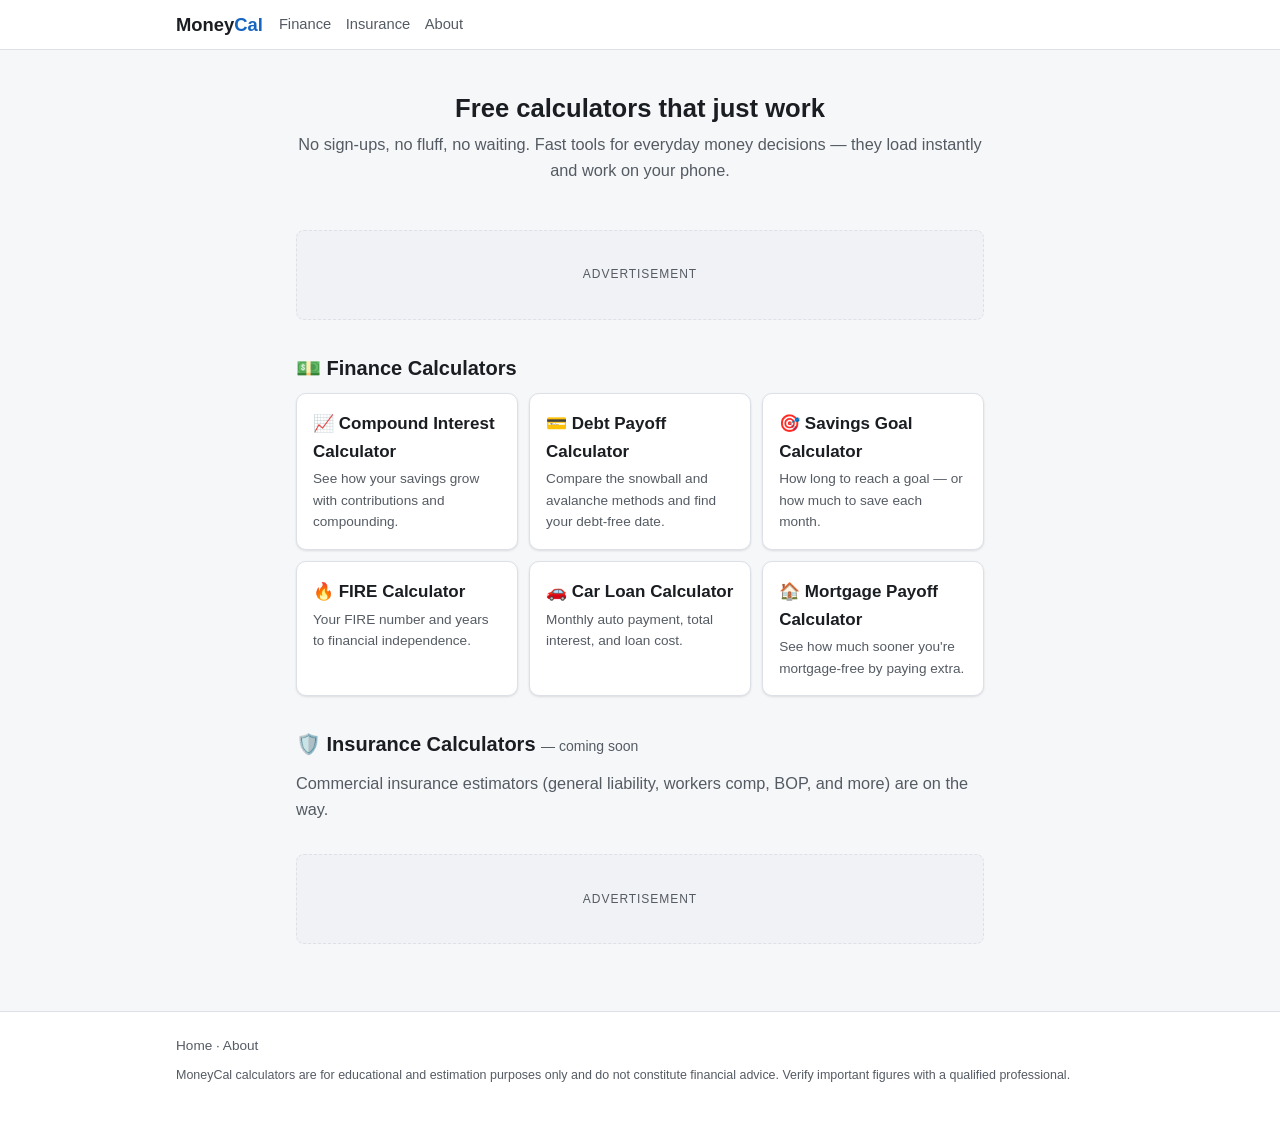
==== index.html @ 88fd8b5d "Initial commit: MoneyCal finance calculators" ====
<!DOCTYPE html>
<html lang="en">
<head>
<meta charset="utf-8">
<meta name="viewport" content="width=device-width, initial-scale=1">
<link rel="icon" href="/favicon.svg" type="image/svg+xml">
<link rel="icon" href="/favicon-32.png" sizes="32x32" type="image/png">
<link rel="apple-touch-icon" href="/apple-touch-icon.png">
<link rel="manifest" href="/manifest.json">
<meta name="theme-color" content="#1565c0">
<title>MoneyCal — Free Finance & Insurance Calculators</title>
<meta name="description" content="Free, fast, no-signup calculators for everyday money decisions: compound interest, debt payoff, savings goals, FIRE, car loans, and more.">
<link rel="canonical" href="https://moneycal.co/">
<link rel="stylesheet" href="css/main.css">
<script type="application/ld+json">
{
  "@context": "https://schema.org",
  "@type": "WebSite",
  "name": "MoneyCal",
  "url": "https://moneycal.co/",
  "description": "Free finance and insurance calculators."
}
</script>
</head>
<body>
<header class="site-header">
  <div class="wrap">
    <a class="logo" href="index.html">Money<span>Cal</span></a>
    <nav class="nav">
      <a href="#finance">Finance</a>
      <a href="#insurance">Insurance</a>
      <a href="about.html">About</a>
    </nav>
  </div>
</header>

<main>
  <div class="hero">
    <h1>Free calculators that just work</h1>
    <p class="lede">No sign-ups, no fluff, no waiting. Fast tools for everyday money decisions — they load instantly and work on your phone.</p>
  </div>

  <div class="ad-slot">Advertisement</div>

  <section class="cat" id="finance">
    <h2>💵 Finance Calculators</h2>
    <div class="tool-grid">
      <a href="finance/compound-interest-calculator.html">
        <div class="t">📈 Compound Interest Calculator</div>
        <div class="d">See how your savings grow with contributions and compounding.</div>
      </a>
      <a href="finance/debt-payoff-calculator.html">
        <div class="t">💳 Debt Payoff Calculator</div>
        <div class="d">Compare the snowball and avalanche methods and find your debt-free date.</div>
      </a>
      <a href="finance/savings-goal-calculator.html">
        <div class="t">🎯 Savings Goal Calculator</div>
        <div class="d">How long to reach a goal — or how much to save each month.</div>
      </a>
      <a href="finance/fire-calculator.html">
        <div class="t">🔥 FIRE Calculator</div>
        <div class="d">Your FIRE number and years to financial independence.</div>
      </a>
      <a href="finance/car-loan-calculator.html">
        <div class="t">🚗 Car Loan Calculator</div>
        <div class="d">Monthly auto payment, total interest, and loan cost.</div>
      </a>
      <a href="finance/mortgage-payoff-calculator.html">
        <div class="t">🏠 Mortgage Payoff Calculator</div>
        <div class="d">See how much sooner you're mortgage-free by paying extra.</div>
      </a>
    </div>
  </section>

  <section class="cat" id="insurance">
    <h2>🛡️ Insurance Calculators <span style="font-size:.7em;color:var(--text-soft);font-weight:400">— coming soon</span></h2>
    <p class="lede" style="margin-bottom:0">Commercial insurance estimators (general liability, workers comp, BOP, and more) are on the way.</p>
  </section>

  <div class="ad-slot">Advertisement</div>
</main>

<footer class="site-footer">
  <div class="wrap">
    <a href="index.html">Home</a> · <a href="about.html">About</a>
    <p class="disclaimer">MoneyCal calculators are for educational and estimation purposes only and do not constitute financial advice. Verify important figures with a qualified professional.</p>
  </div>
</footer>
</body>
</html>
---- css/main.css ----
/* ==========================================================================
   Boring Tool Site — shared stylesheet
   Mobile-first. Automatic dark mode via prefers-color-scheme. No external deps.
   ========================================================================== */

:root {
  --bg:        #f6f7f9;
  --surface:   #ffffff;
  --surface-2: #f0f2f5;
  --border:    #dde1e7;
  --text:      #1a1d21;
  --text-soft: #555b63;
  --brand:     #1565c0;
  --brand-dk:  #0d47a1;
  --accent:    #00897b;
  --good:      #2e7d32;
  --warn:      #c62828;
  --radius:    10px;
  --shadow:    0 1px 3px rgba(0,0,0,.08), 0 1px 2px rgba(0,0,0,.04);
  --maxw:      720px;
}

@media (prefers-color-scheme: dark) {
  :root {
    --bg:        #15171a;
    --surface:   #1e2125;
    --surface-2: #262a2f;
    --border:    #353a40;
    --text:      #e6e8eb;
    --text-soft: #a3a9b2;
    --brand:     #5a9fed;
    --brand-dk:  #3d7fc9;
    --accent:    #4db6ac;
    --good:      #66bb6a;
    --warn:      #ef5350;
    --shadow:    0 1px 3px rgba(0,0,0,.4);
  }
}

* { box-sizing: border-box; }

html { -webkit-text-size-adjust: 100%; }

body {
  margin: 0;
  font-family: -apple-system, BlinkMacSystemFont, "Segoe UI", Roboto, Helvetica, Arial, sans-serif;
  font-size: 17px;
  line-height: 1.6;
  color: var(--text);
  background: var(--bg);
}

a { color: var(--brand); text-decoration: none; }
a:hover { text-decoration: underline; }

/* ---- Header / nav ---- */
.site-header {
  background: var(--surface);
  border-bottom: 1px solid var(--border);
  position: sticky; top: 0; z-index: 10;
}
.site-header .wrap {
  display: flex; align-items: center; gap: 1rem; flex-wrap: wrap;
  max-width: 960px; margin: 0 auto; padding: .6rem 1rem;
}
.logo { font-weight: 700; font-size: 1.15rem; color: var(--text); white-space: nowrap; }
.logo span { color: var(--brand); }
.nav { display: flex; gap: .9rem; flex-wrap: wrap; font-size: .92rem; }
.nav a { color: var(--text-soft); }

/* ---- Layout ---- */
main { max-width: var(--maxw); margin: 0 auto; padding: 1rem 1rem 3rem; }

.breadcrumb { font-size: .82rem; color: var(--text-soft); margin: .4rem 0 1rem; }
.breadcrumb a { color: var(--text-soft); }
.breadcrumb span { margin: 0 .35rem; }

h1 { font-size: 1.6rem; line-height: 1.25; margin: .2rem 0 .4rem; }
.lede { color: var(--text-soft); margin: 0 0 1.2rem; font-size: 1.02rem; }

h2 { font-size: 1.25rem; margin: 1.8rem 0 .6rem; }
h3 { font-size: 1.05rem; margin: 1.2rem 0 .4rem; }

/* ---- Tool card (above the fold) ---- */
.tool {
  background: var(--surface);
  border: 1px solid var(--border);
  border-radius: var(--radius);
  box-shadow: var(--shadow);
  padding: 1.5rem;
  margin-bottom: 1rem;
}
.field { margin-bottom: 1.25rem; }
.field label { display: block; font-size: 1.05rem; font-weight: 700; margin-bottom: .45rem; }
.field .hint { font-weight: 400; color: var(--text-soft); font-size: .88rem; }

.input-wrap { position: relative; display: flex; align-items: stretch; }
.input-wrap .affix {
  display: flex; align-items: center; padding: 0 .95rem;
  background: var(--surface-2); border: 1px solid var(--border);
  color: var(--text-soft); font-size: 1.2rem; font-weight: 600;
}
.input-wrap .affix.pre  { border-right: 0; border-radius: 8px 0 0 8px; }
.input-wrap .affix.post { border-left: 0;  border-radius: 0 8px 8px 0; }

input[type="number"], input[type="text"], select {
  width: 100%; padding: .85rem .9rem; font-size: 1.3rem; font-weight: 500;
  color: var(--text); background: var(--surface);
  border: 1px solid var(--border); border-radius: 8px;
  -moz-appearance: textfield;
}
.input-wrap .affix.pre + input  { border-radius: 0 8px 8px 0; }
.input-wrap input:has(+ .affix.post) { border-radius: 8px 0 0 8px; }
input:focus, select:focus { outline: 2px solid var(--brand); outline-offset: -1px; }

.row2 { display: grid; grid-template-columns: 1fr 1fr; gap: .7rem; }
@media (max-width: 460px) { .row2 { grid-template-columns: 1fr; } }

.btn {
  display: inline-block; width: 100%; cursor: pointer;
  background: var(--brand); color: #fff; font-size: 1.2rem; font-weight: 700;
  border: 0; border-radius: 8px; padding: 1rem; margin-top: .3rem;
}
.btn:hover { background: var(--brand-dk); }
.btn.secondary {
  background: transparent; color: var(--brand);
  border: 1px solid var(--border); font-size: .9rem; padding: .55rem;
  width: auto; margin: 0;
}

/* segmented toggle */
.seg { display: flex; border: 1px solid var(--border); border-radius: 8px; overflow: hidden; margin-bottom: .85rem; }
.seg button {
  flex: 1; padding: .55rem; border: 0; cursor: pointer;
  background: var(--surface); color: var(--text-soft); font-size: .9rem; font-weight: 600;
}
.seg button.active { background: var(--brand); color: #fff; }

/* ---- Results ---- */
.result { margin-top: 1rem; padding-top: 1rem; border-top: 1px solid var(--border); }
.result.hidden { display: none; }
.headline {
  font-size: 1.9rem; font-weight: 700; color: var(--brand); line-height: 1.1;
}
.headline-label { font-size: .85rem; color: var(--text-soft); margin-bottom: .15rem; }
.stats { display: grid; grid-template-columns: 1fr 1fr; gap: .6rem; margin-top: 1rem; }
.stat {
  background: var(--surface-2); border-radius: 8px; padding: .65rem .75rem;
}
.stat .k { font-size: .78rem; color: var(--text-soft); }
.stat .v { font-size: 1.15rem; font-weight: 600; }
.v.good { color: var(--good); }
.v.warn { color: var(--warn); }

table.schedule { width: 100%; border-collapse: collapse; margin-top: 1rem; font-size: .88rem; }
table.schedule th, table.schedule td { padding: .45rem .5rem; text-align: right; border-bottom: 1px solid var(--border); }
table.schedule th:first-child, table.schedule td:first-child { text-align: left; }
table.schedule th { color: var(--text-soft); font-weight: 600; }

/* ---- Ad slots ---- */
.ad-slot {
  margin: 1.2rem 0; min-height: 90px;
  display: flex; align-items: center; justify-content: center;
  background: var(--surface-2); border: 1px dashed var(--border); border-radius: 8px;
  color: var(--text-soft); font-size: .75rem; letter-spacing: .08em; text-transform: uppercase;
}
/* Slim leaderboard placed at the top of a tool page (above-the-fold ad). */
.ad-slot.lead { min-height: 60px; margin: .5rem 0 1rem; }

/* ---- Strategy comparison cards (debt payoff result) ---- */
.strategy-grid { display: grid; grid-template-columns: 1fr 1fr; gap: .8rem; margin-top: 1rem; }
@media (max-width: 480px) { .strategy-grid { grid-template-columns: 1fr; } }
.strategy-card {
  background: var(--surface-2); border: 1px solid var(--border);
  border-radius: 10px; padding: 1.1rem;
}
.strategy-card.win { border-color: var(--good); box-shadow: 0 0 0 1px var(--good); }
.strategy-name { font-size: 1.5rem; font-weight: 800; line-height: 1.1; }
.strategy-sub { font-size: .9rem; color: var(--text-soft); margin: .15rem 0 .7rem; }
.strategy-time { font-size: 2rem; font-weight: 800; color: var(--brand); line-height: 1.05; }
.strategy-int {
  margin-top: .7rem; padding-top: .6rem; border-top: 1px solid var(--border);
  display: flex; justify-content: space-between; align-items: baseline;
  font-size: .92rem; color: var(--text-soft);
}
.strategy-int strong { font-size: 1.3rem; font-weight: 700; color: var(--text); }
#verdict { font-size: 1.15rem; }

/* ---- Supporting content ---- */
.content p { margin: .5rem 0; }
.content ol, .content ul { padding-left: 1.3rem; }
.content li { margin: .3rem 0; }

.faq details {
  border: 1px solid var(--border); border-radius: 8px;
  padding: .2rem .9rem; margin-bottom: .5rem; background: var(--surface);
}
.faq summary { cursor: pointer; font-weight: 600; padding: .6rem 0; }
.faq details[open] summary { border-bottom: 1px solid var(--border); margin-bottom: .5rem; }

.related { list-style: none; padding: 0; display: grid; gap: .5rem; }
.related li a {
  display: block; padding: .7rem .9rem; background: var(--surface);
  border: 1px solid var(--border); border-radius: 8px; font-weight: 600;
}
.related li a:hover { border-color: var(--brand); text-decoration: none; }

.note {
  background: var(--surface-2); border-left: 3px solid var(--accent);
  padding: .7rem .9rem; border-radius: 0 8px 8px 0; font-size: .92rem;
  color: var(--text-soft); margin: 1rem 0;
}

/* ---- Homepage grid ---- */
.hero { text-align: center; padding: 1.5rem 0 .5rem; }
.cat { margin: 2rem 0; }
.tool-grid { display: grid; grid-template-columns: repeat(auto-fill, minmax(220px, 1fr)); gap: .7rem; }
.tool-grid a {
  display: block; padding: 1rem; background: var(--surface);
  border: 1px solid var(--border); border-radius: var(--radius); box-shadow: var(--shadow);
}
.tool-grid a:hover { border-color: var(--brand); text-decoration: none; }
.tool-grid .t { font-weight: 700; color: var(--text); }
.tool-grid .d { font-size: .85rem; color: var(--text-soft); margin-top: .2rem; }

/* ---- Footer ---- */
.site-footer {
  border-top: 1px solid var(--border); background: var(--surface);
  color: var(--text-soft); font-size: .85rem;
}
.site-footer .wrap { max-width: 960px; margin: 0 auto; padding: 1.4rem 1rem; }
.site-footer a { color: var(--text-soft); }
.disclaimer { font-size: .78rem; margin-top: .6rem; }
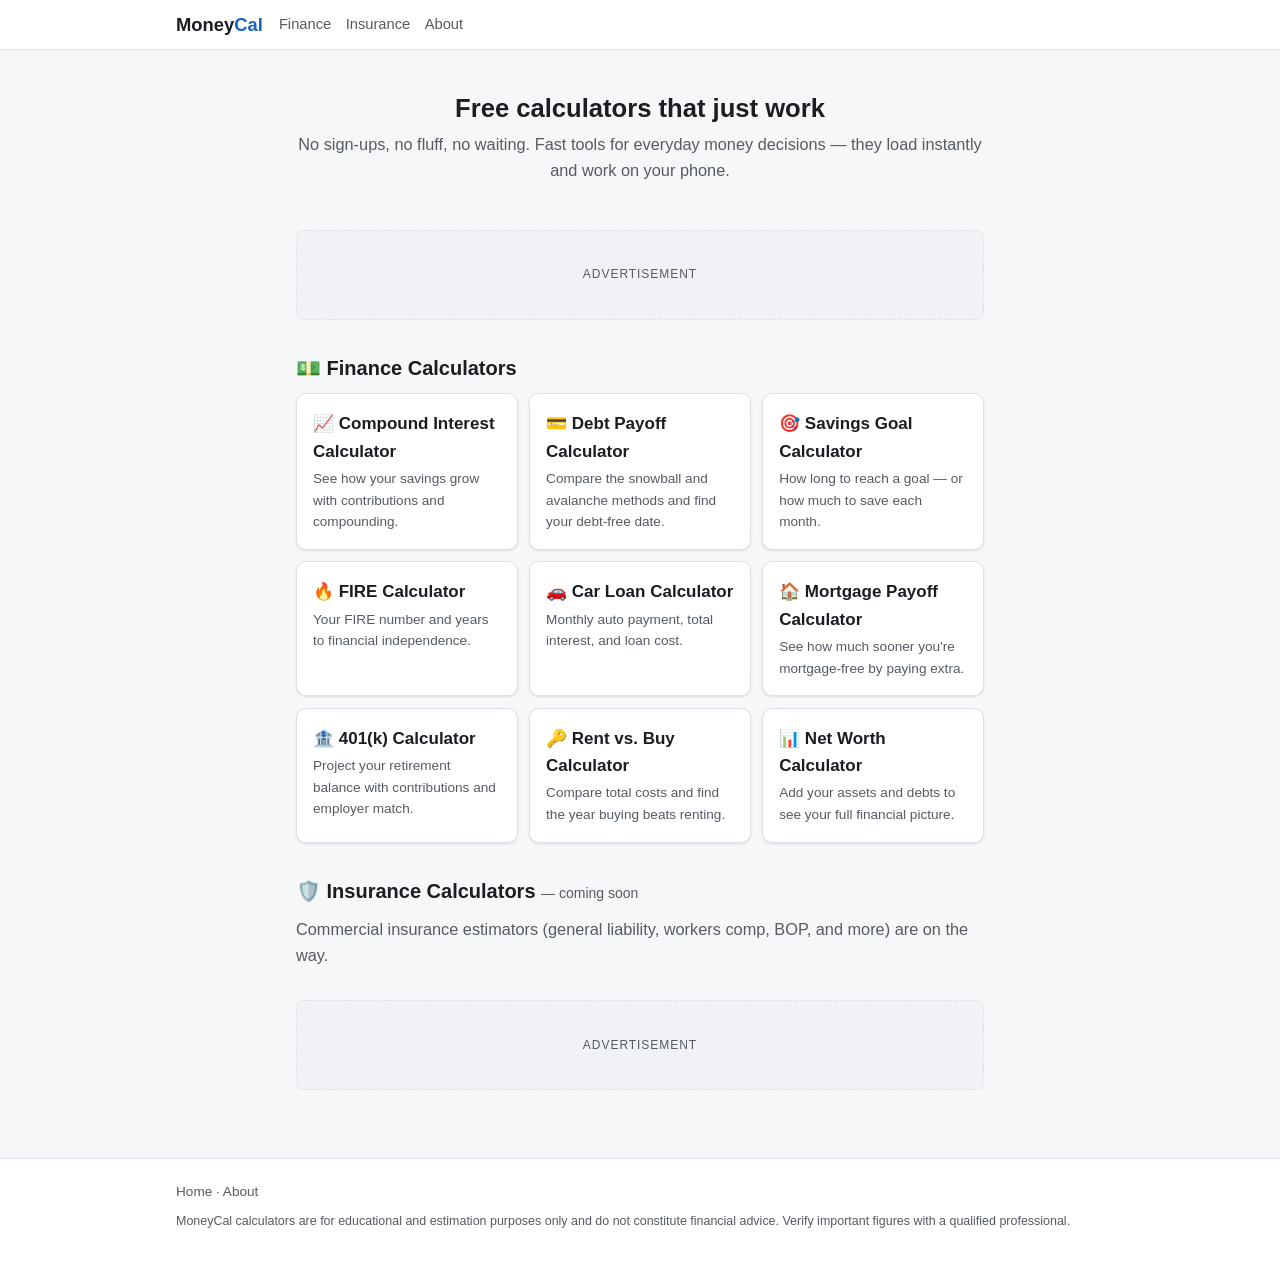
==== commit f1caf87a: "Add 401k, rent vs buy, and net worth calculators Three new finance calculators: 401k with employer m" ====
--- a/index.html
+++ b/index.html
@@ -1,6 +1,14 @@
 <!DOCTYPE html>
 <html lang="en">
 <head>
+<!-- Google tag (gtag.js) -->
+<script async src="https://www.googletagmanager.com/gtag/js?id=G-0LKD1BP2HB"></script>
+<script>
+  window.dataLayer = window.dataLayer || [];
+  function gtag(){dataLayer.push(arguments);}
+  gtag('js', new Date());
+  gtag('config', 'G-0LKD1BP2HB');
+</script>
 <meta charset="utf-8">
 <meta name="viewport" content="width=device-width, initial-scale=1">
 <link rel="icon" href="/favicon.svg" type="image/svg+xml">
@@ -69,6 +77,18 @@
         <div class="t">🏠 Mortgage Payoff Calculator</div>
         <div class="d">See how much sooner you're mortgage-free by paying extra.</div>
       </a>
+      <a href="finance/401k-calculator.html">
+        <div class="t">🏦 401(k) Calculator</div>
+        <div class="d">Project your retirement balance with contributions and employer match.</div>
+      </a>
+      <a href="finance/rent-vs-buy-calculator.html">
+        <div class="t">🔑 Rent vs. Buy Calculator</div>
+        <div class="d">Compare total costs and find the year buying beats renting.</div>
+      </a>
+      <a href="finance/net-worth-calculator.html">
+        <div class="t">📊 Net Worth Calculator</div>
+        <div class="d">Add your assets and debts to see your full financial picture.</div>
+      </a>
     </div>
   </section>
 
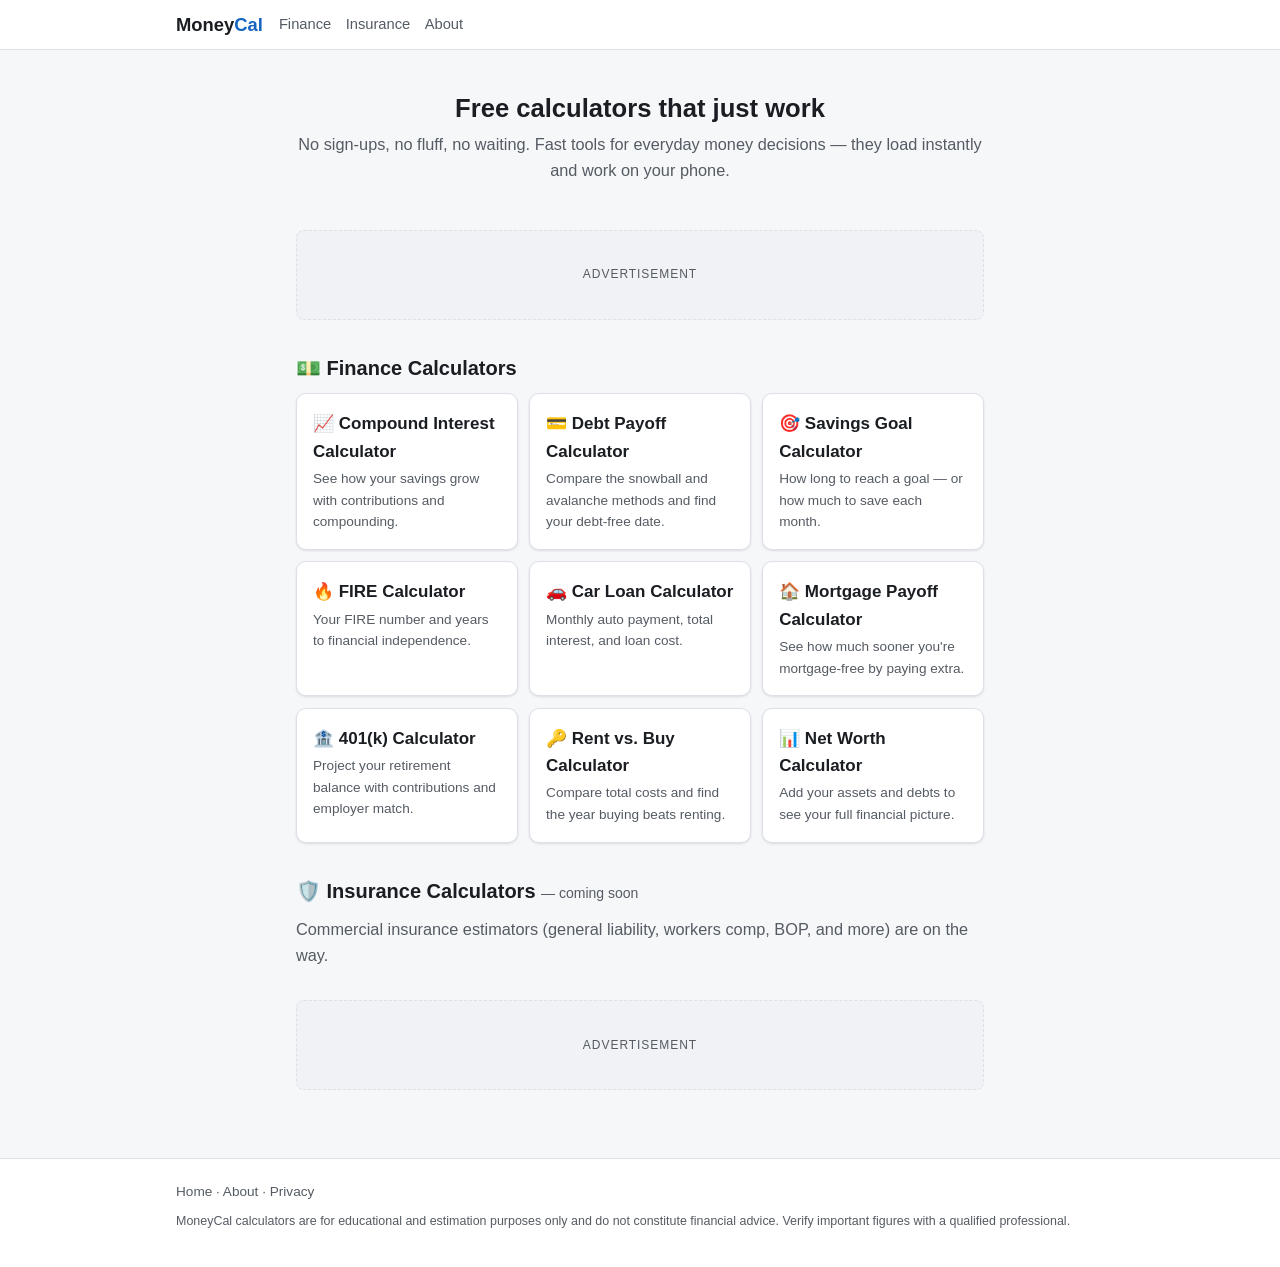
==== commit 5f736640: "Add OG/Twitter tags, privacy policy, and schema fixes across all pages - Add og:type, og:url, og:tit" ====
--- a/index.html
+++ b/index.html
@@ -19,6 +19,16 @@
 <title>MoneyCal — Free Finance & Insurance Calculators</title>
 <meta name="description" content="Free, fast, no-signup calculators for everyday money decisions: compound interest, debt payoff, savings goals, FIRE, car loans, and more.">
 <link rel="canonical" href="https://moneycal.co/">
+<meta property="og:type" content="website">
+<meta property="og:url" content="https://moneycal.co/">
+<meta property="og:title" content="MoneyCal — Free Finance &amp; Insurance Calculators">
+<meta property="og:description" content="Free, fast, no-signup calculators for everyday money decisions: compound interest, debt payoff, savings goals, FIRE, car loans, and more.">
+<meta property="og:image" content="https://moneycal.co/og-image.svg">
+<meta property="og:site_name" content="MoneyCal">
+<meta name="twitter:card" content="summary_large_image">
+<meta name="twitter:title" content="MoneyCal — Free Finance &amp; Insurance Calculators">
+<meta name="twitter:description" content="Free, fast, no-signup calculators for everyday money decisions: compound interest, debt payoff, savings goals, FIRE, car loans, and more.">
+<meta name="twitter:image" content="https://moneycal.co/og-image.svg">
 <link rel="stylesheet" href="css/main.css">
 <script type="application/ld+json">
 {
@@ -102,7 +112,7 @@
 
 <footer class="site-footer">
   <div class="wrap">
-    <a href="index.html">Home</a> · <a href="about.html">About</a>
+    <a href="index.html">Home</a> · <a href="about.html">About</a> · <a href="privacy.html">Privacy</a>
     <p class="disclaimer">MoneyCal calculators are for educational and estimation purposes only and do not constitute financial advice. Verify important figures with a qualified professional.</p>
   </div>
 </footer>
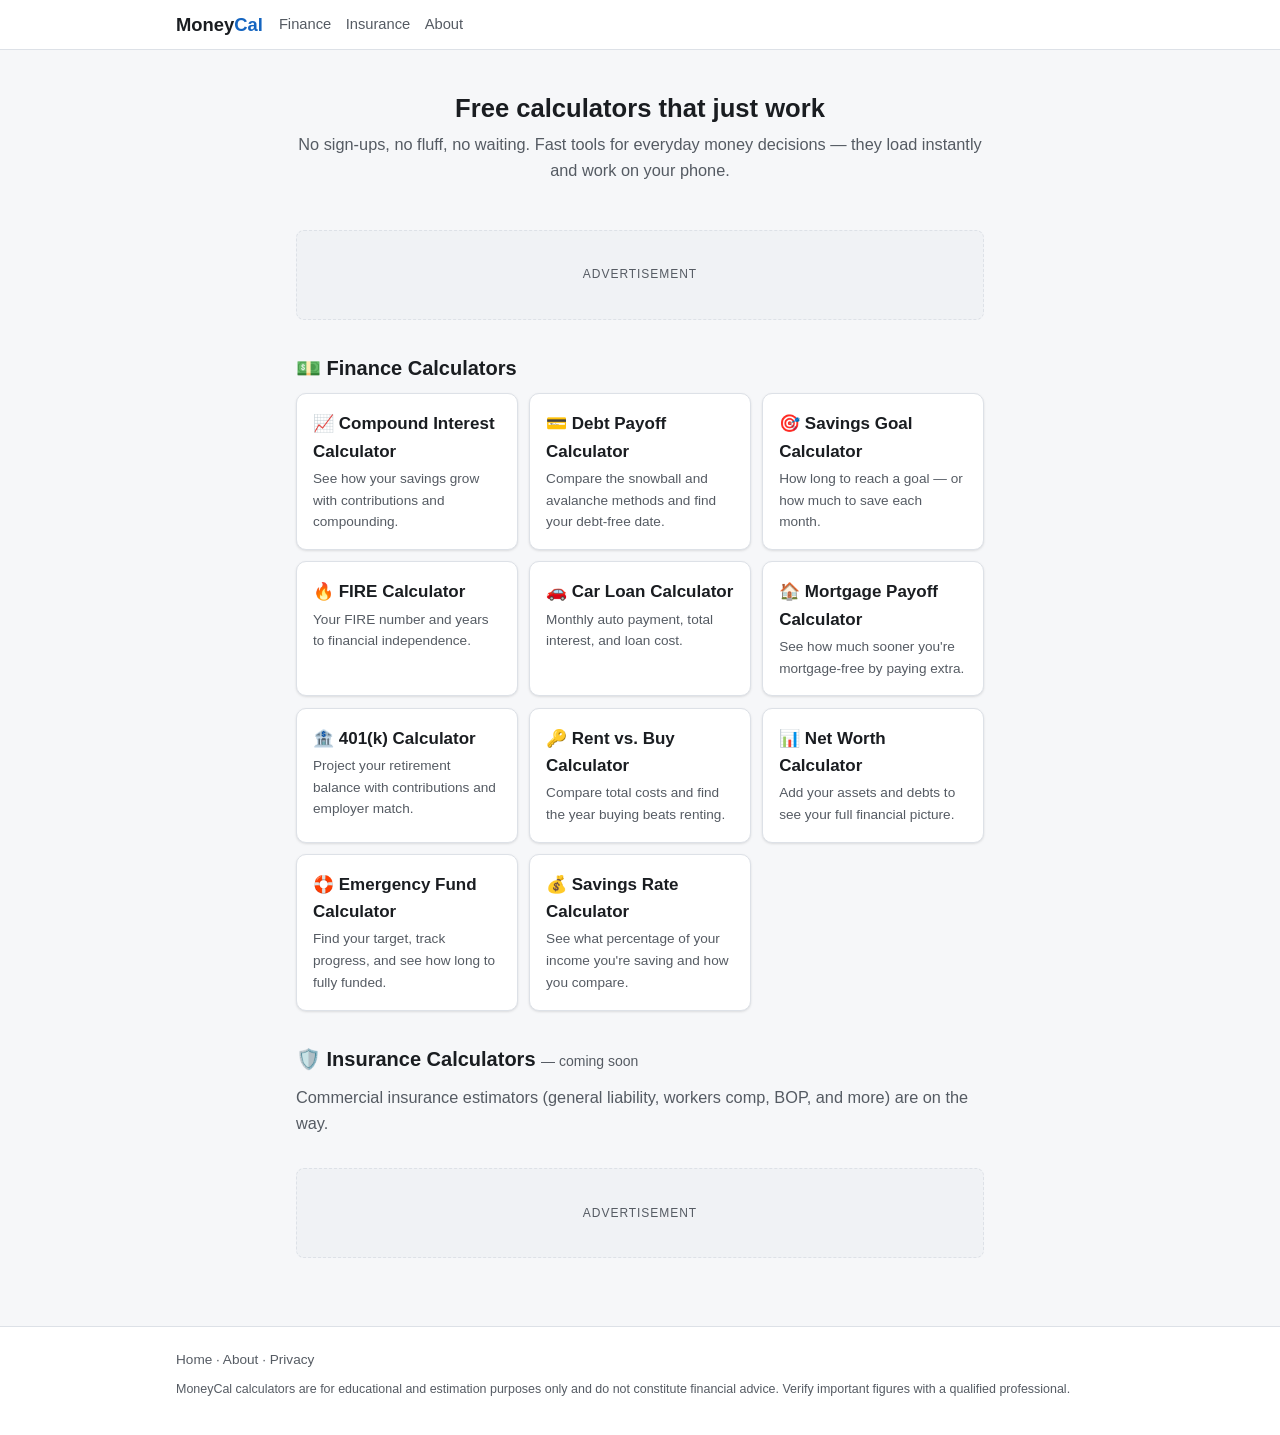
==== commit f8ca7362: "Add emergency fund + savings rate calculators, enforce input limits sitewide Two new finance calcula" ====
--- a/index.html
+++ b/index.html
@@ -17,18 +17,18 @@
 <link rel="manifest" href="/manifest.json">
 <meta name="theme-color" content="#1565c0">
 <title>MoneyCal — Free Finance & Insurance Calculators</title>
-<meta name="description" content="Free, fast, no-signup calculators for everyday money decisions: compound interest, debt payoff, savings goals, FIRE, car loans, and more.">
+<meta name="description" content="Free, fast, no-signup calculators for everyday money decisions: compound interest, debt payoff, savings goals, FIRE, emergency fund, savings rate, and more.">
 <link rel="canonical" href="https://moneycal.co/">
 <meta property="og:type" content="website">
 <meta property="og:url" content="https://moneycal.co/">
 <meta property="og:title" content="MoneyCal — Free Finance &amp; Insurance Calculators">
 <meta property="og:description" content="Free, fast, no-signup calculators for everyday money decisions: compound interest, debt payoff, savings goals, FIRE, car loans, and more.">
-<meta property="og:image" content="https://moneycal.co/og-image.svg">
+<meta property="og:image" content="https://moneycal.co/og-image.png">
 <meta property="og:site_name" content="MoneyCal">
 <meta name="twitter:card" content="summary_large_image">
 <meta name="twitter:title" content="MoneyCal — Free Finance &amp; Insurance Calculators">
 <meta name="twitter:description" content="Free, fast, no-signup calculators for everyday money decisions: compound interest, debt payoff, savings goals, FIRE, car loans, and more.">
-<meta name="twitter:image" content="https://moneycal.co/og-image.svg">
+<meta name="twitter:image" content="https://moneycal.co/og-image.png">
 <link rel="stylesheet" href="css/main.css">
 <script type="application/ld+json">
 {
@@ -99,6 +99,14 @@
         <div class="t">📊 Net Worth Calculator</div>
         <div class="d">Add your assets and debts to see your full financial picture.</div>
       </a>
+      <a href="finance/emergency-fund-calculator.html">
+        <div class="t">🛟 Emergency Fund Calculator</div>
+        <div class="d">Find your target, track progress, and see how long to fully funded.</div>
+      </a>
+      <a href="finance/savings-rate-calculator.html">
+        <div class="t">💰 Savings Rate Calculator</div>
+        <div class="d">See what percentage of your income you're saving and how you compare.</div>
+      </a>
     </div>
   </section>
 
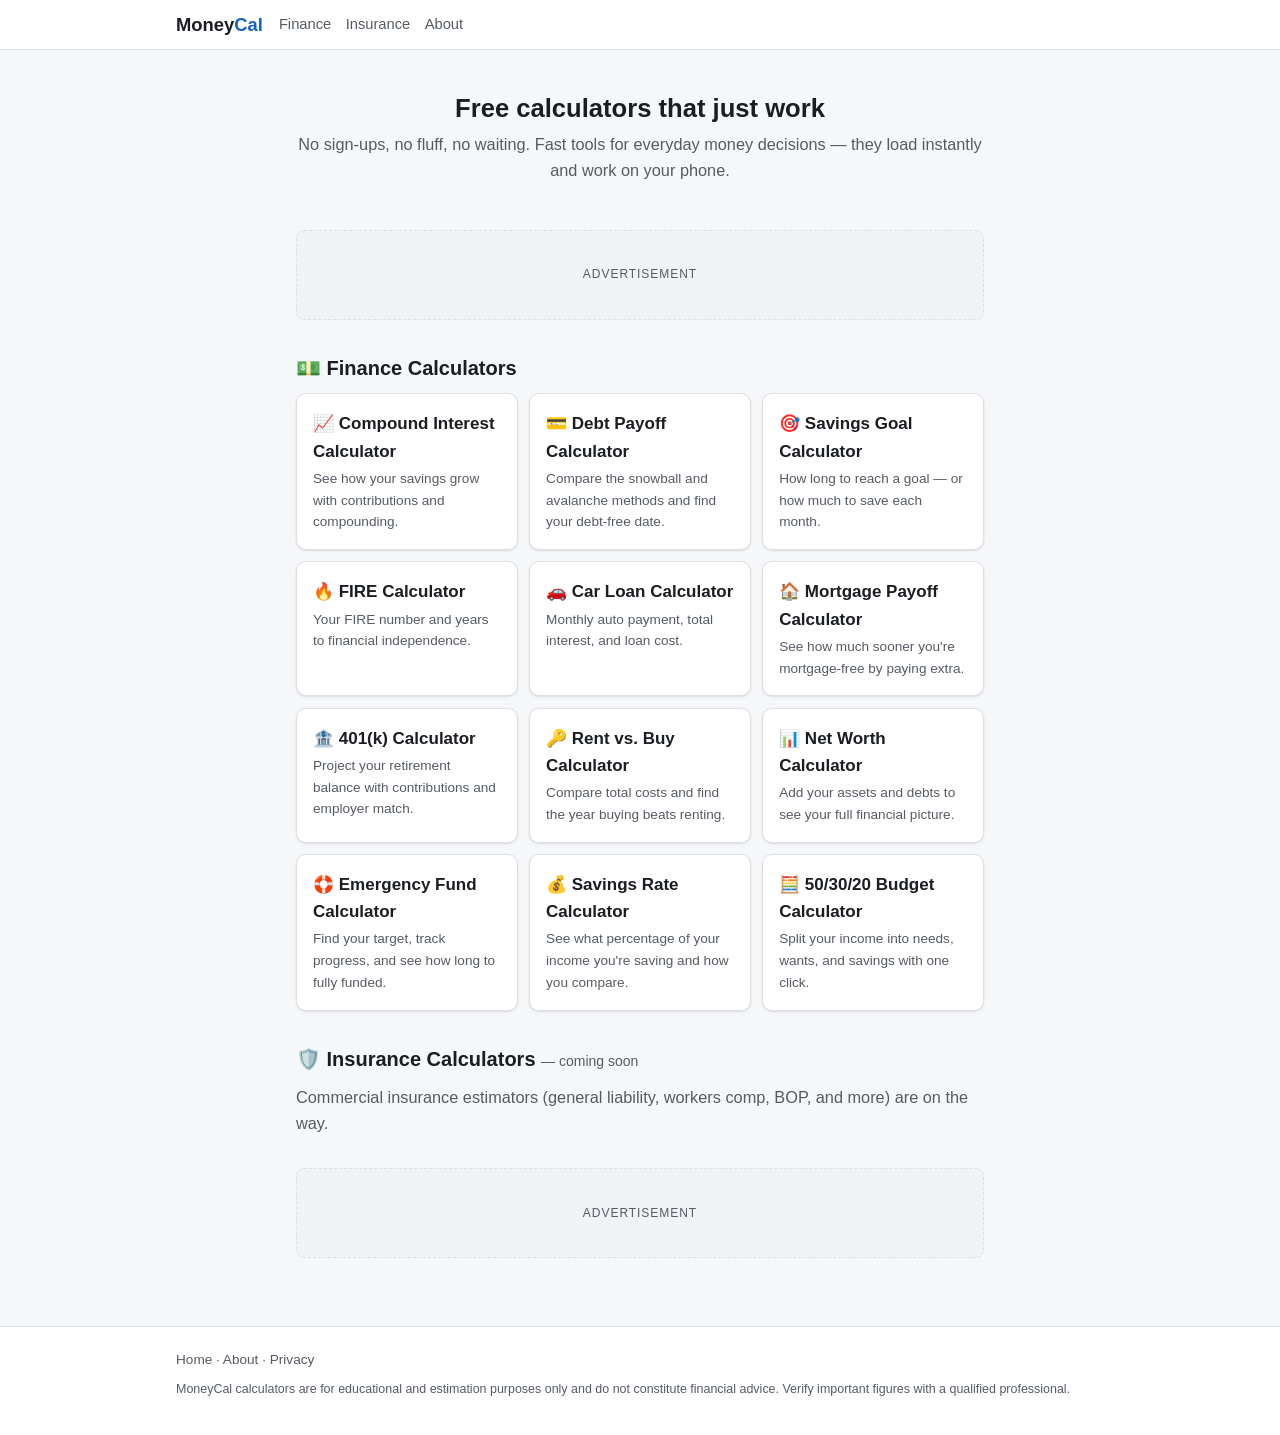
==== commit 21210fef: "Add 50/30/20 budget calculator (#12) Co-Authored-By: Claude Sonnet 4.6 <noreply@anthropic.com>" ====
--- a/index.html
+++ b/index.html
@@ -107,6 +107,10 @@
         <div class="t">💰 Savings Rate Calculator</div>
         <div class="d">See what percentage of your income you're saving and how you compare.</div>
       </a>
+      <a href="finance/budget-calculator.html">
+        <div class="t">🧮 50/30/20 Budget Calculator</div>
+        <div class="d">Split your income into needs, wants, and savings with one click.</div>
+      </a>
     </div>
   </section>
 
